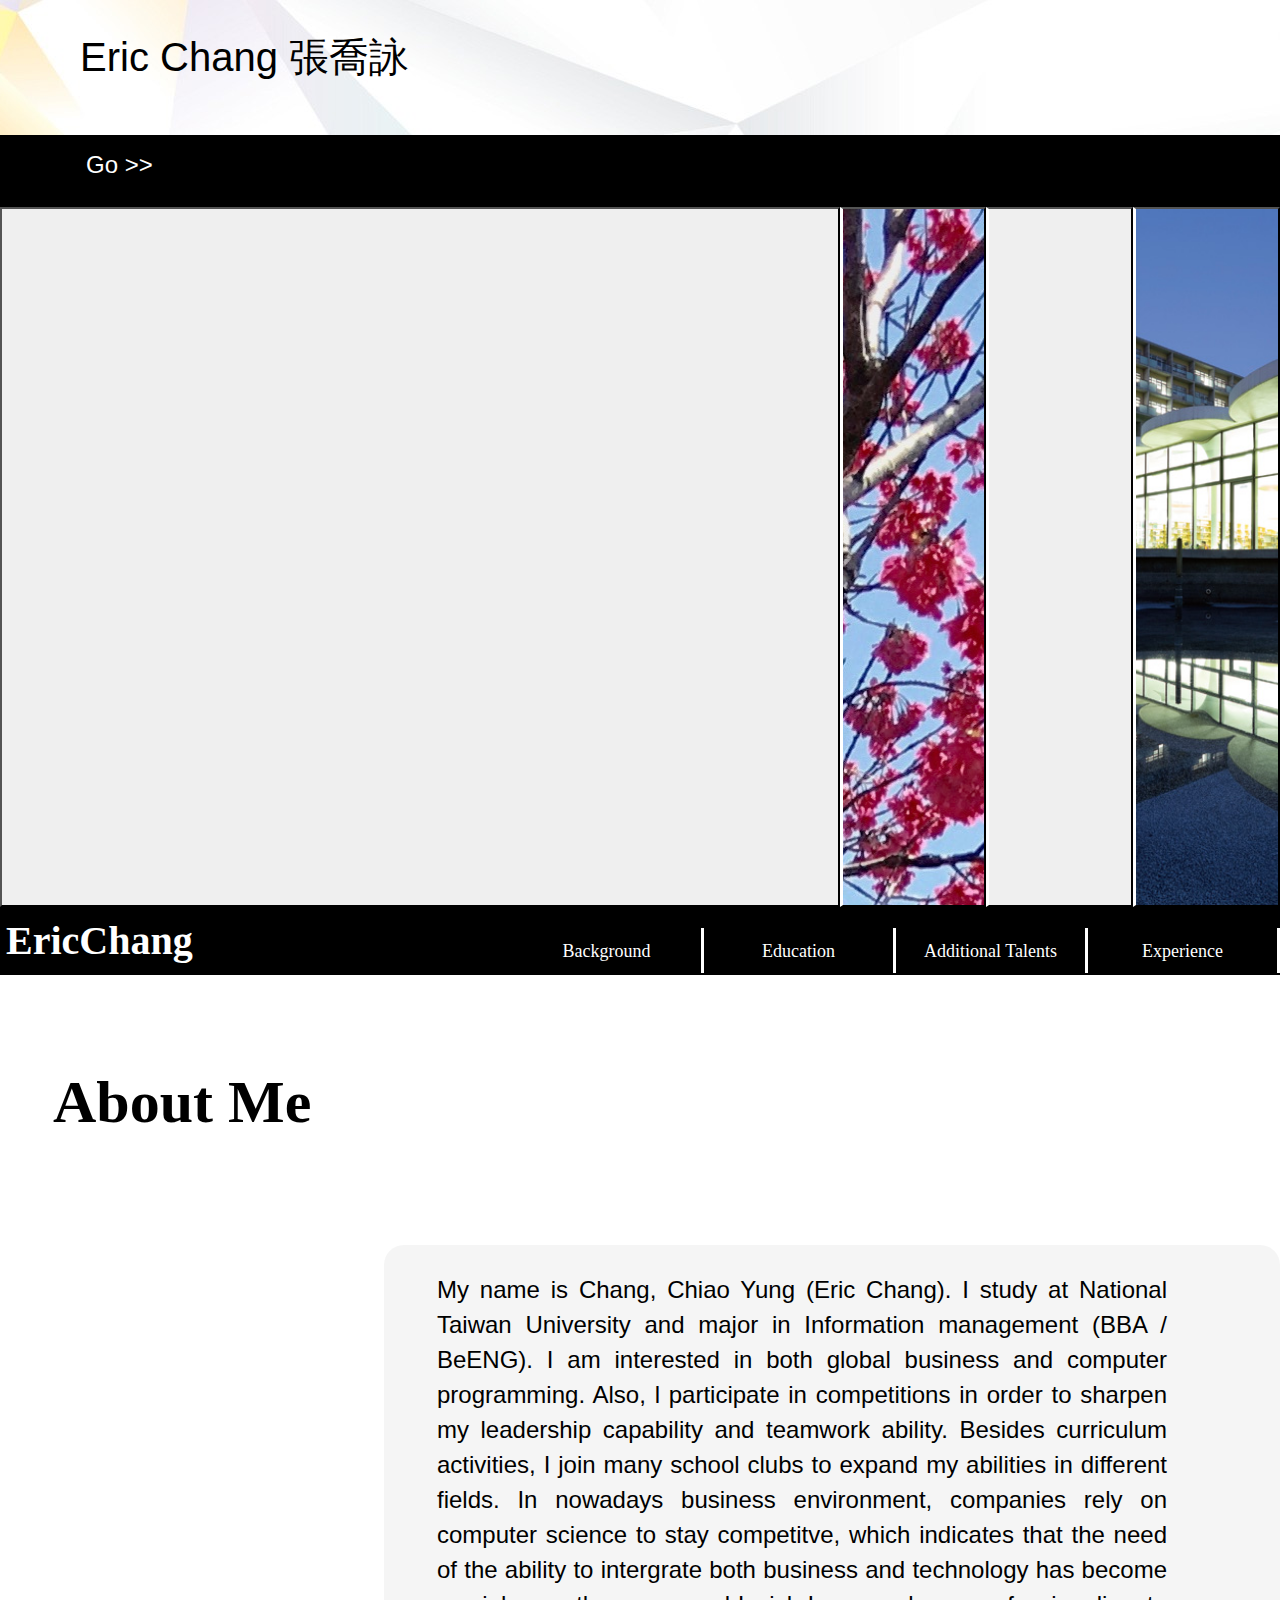
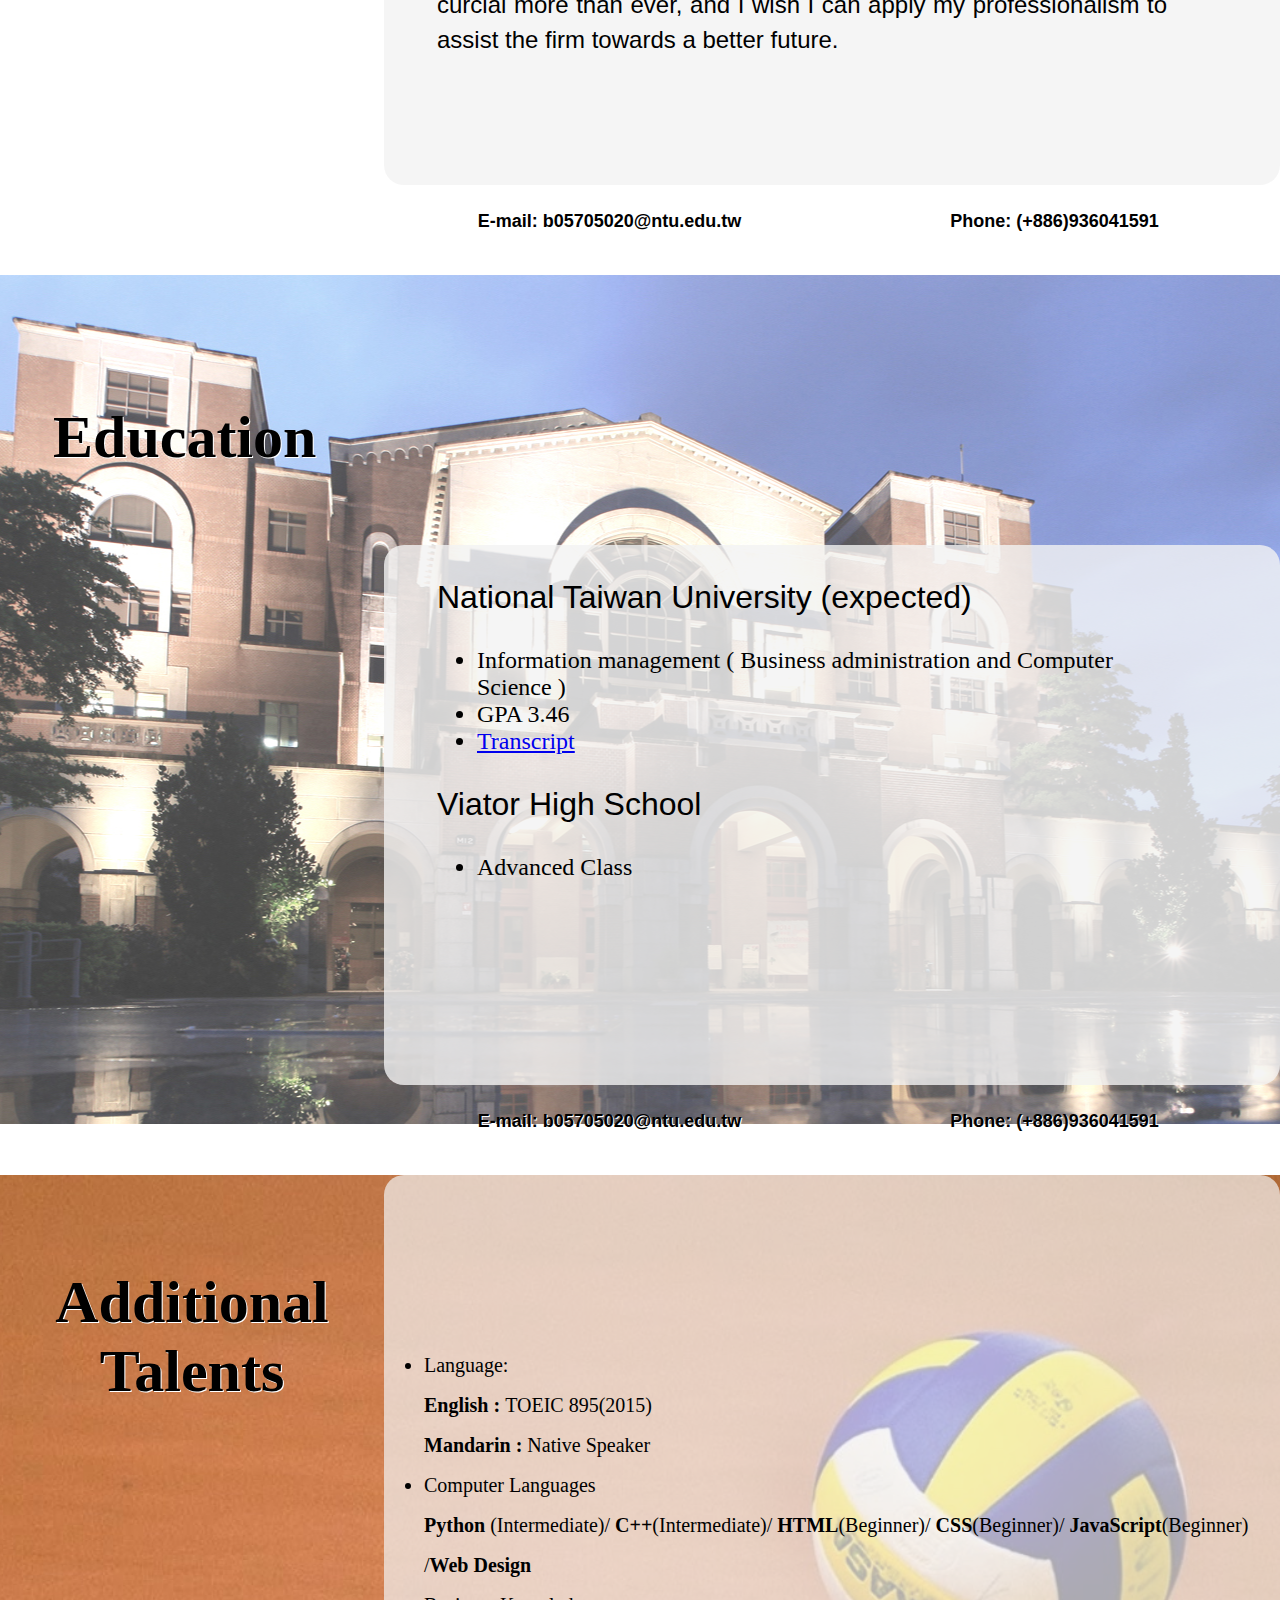
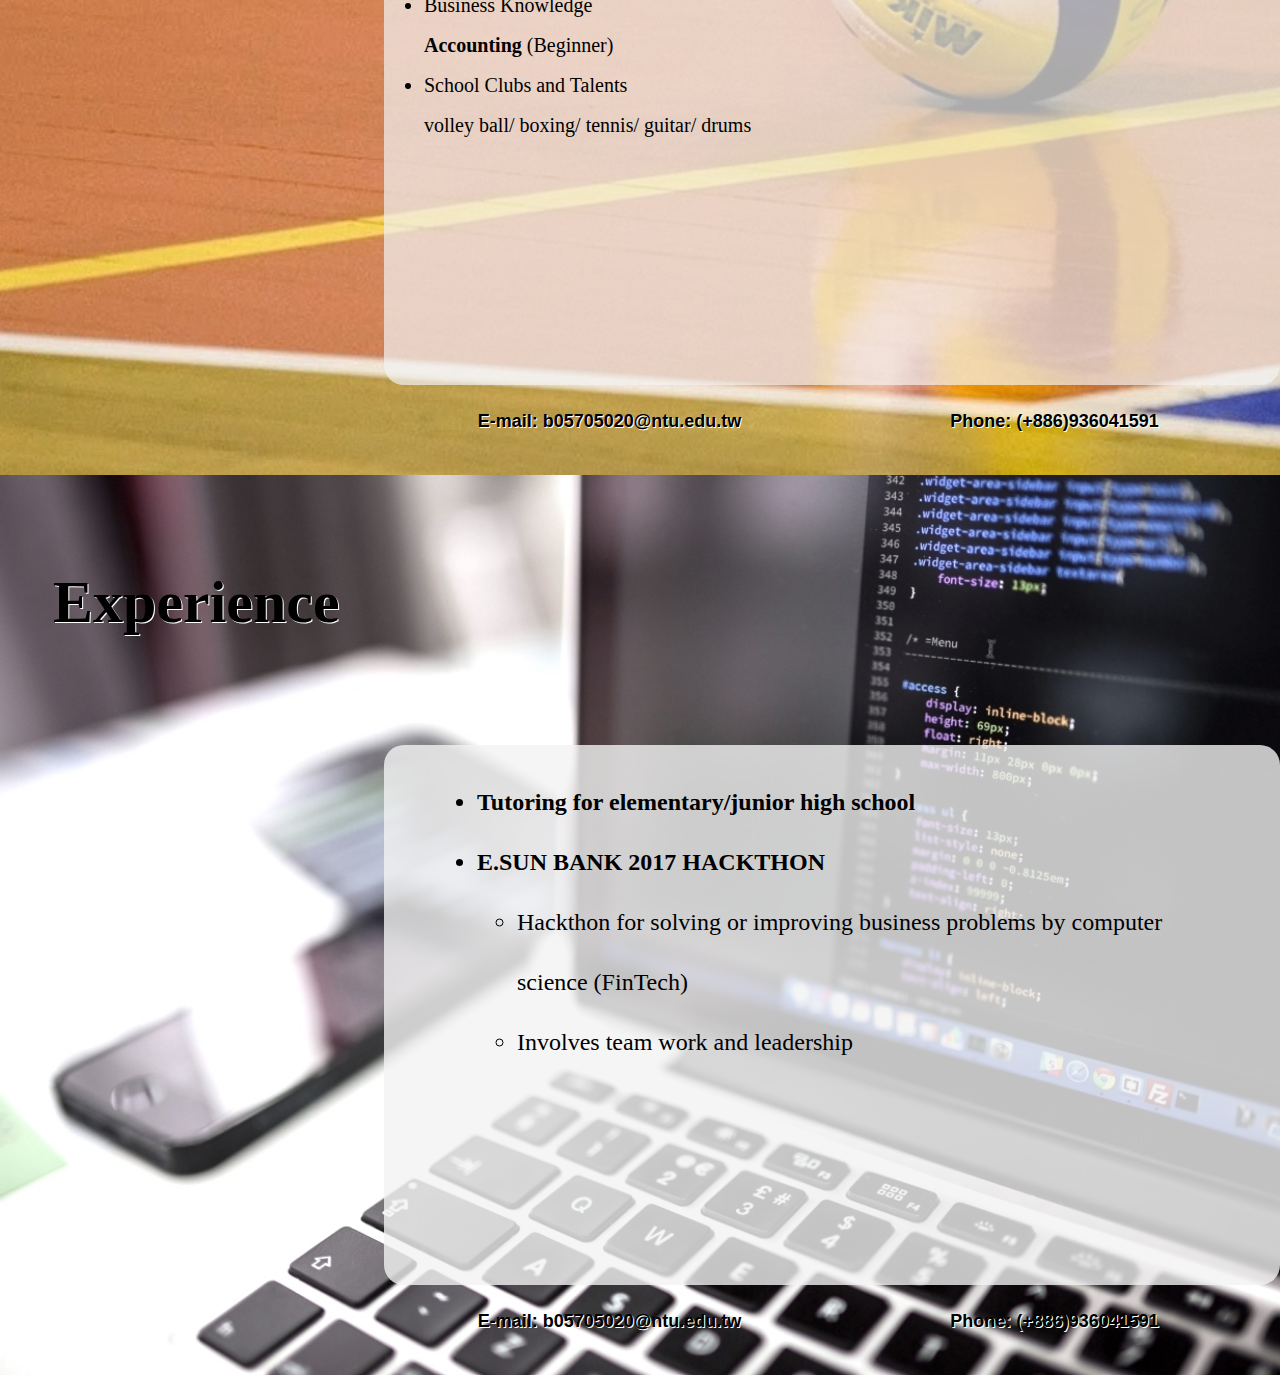
==== index.html @ d7fe6985 "first commit from mac" ====
<!DOCTYPE html>   
<html>
  <head>
  	<title>ERIC.Eng</title>
  	<meta charset="utf-8"/>
  	
  
  	<!-- 
  	  link rel="stylesheet" href="https://maxcdn.bootstrapcdn.com/bootstrap/3.3.6/css/bootstrap.min.css" integrity="sha384-1q8mTJOASx8j1Au+a5WDVnPi2lkFfwwEAa8hDDdjZlpLegxhjVME1fgjWPGmkzs7" crossorigin="anonymous">
  <link href='https://fonts.googleapis.com/css?family=Roboto:300,400,700' rel='stylesheet' type='text/css' -->
  <link rel="stylesheet" type="text/css" href="main.css">
  </head>        
  <body>
  <section>
  	    <div class="page1" id="main">
	  	    <div class="photo" id="up">
	  	    <span>Eric Chang  </span>
	  	    <span>張喬詠</span>
	  	    </div><div class="photo" id ="mid"><div class="opt" id="chi">
	  	    	<span><button type="button" onclick="topg1()">Go >></button></span>
	  	    	</div>
	  	    	
	  	    </div><div id="back"><button type="button" onclick="topg1()" class="photo" id="down"></button><button type="button" onclick="" class="ph" id="ph1">
	  	    </button><button type="button" onclick="" class="ph" id="ph2"></button><button type="button" onclick="" class="ph" id="ph3"></div>
	  	    	
				 
	  	    
	  	    </div>
	  	    	

  	    </div>
  	    <div class="pages" id ="abme">
  	  	<div class="topic" >
  	    	<div  id="eric">
	  	    	<h1><button type="button" id="pg" onclick="topg()">EricChang</button></h1>
	  	    </div><div class="tag" id="background">	
	  	    	<button type="button" id="pg1" onclick="topg1()">Background</button></a>
	  	    </div><div class="tag" id="education">
	  	    	 <span><button type="button" id="pg2" onclick="topg2()">Education</button></span>
	  	    </div><div class="tag" id="talents">	 
			     <span><button type="button" id="pg3" onclick="topg3()">Additional Talents</button></span>
			</div><div class="tag" id="experience">	     
			     <span><button type="button" id="pg4" onclick="topg4()">Experience</button></span>
			</div>
		</div>	
		
			<div class="inside1" id="me">
				 <h1>About Me</h1>
			</div><div class="inside2">
				<div class="pic"></div><div class="pic2" id="intro">
					<p>My name is Chang, Chiao Yung (Eric Chang). I study at National Taiwan University and major in Information management (BBA / BeENG). I am interested in both global business and computer programming. Also, l participate in competitions in order to sharpen my leadership capability and teamwork ability. Besides curriculum activities, I  join  many school clubs to expand my abilities in different fields. In nowadays business environment, companies rely on computer science to stay competitve, which indicates that the need of the ability to intergrate both business and technology has become curcial more than ever, and I wish I can apply my professionalism to assist the firm towards a better future.  </p> 

				</div><div class="pic3" id="contact">
				<div class="con" id="email">
					<span><b>E-mail: b05705020@ntu.edu.tw</b></span>
				</div><div class="con" id="phone">
					<span><b>Phone: (+886)936041591</b></span>
				</div>

					
				</div>
			</div>
			
			
		<div class="pages" id="ntu">
			<div class="inside1" id="edu">
				<h1><b>Education</b></h1>
			</div><div class="inside2">
				<div class="pic"></div><div class="pic2" id="educate">
					<p>National  Taiwan University (expected)
					<ul>
						<li>Information management ( Business administration and Computer Science )</li>
						<li>GPA 3.46 </li>
						<li><a href="Scan_Doc0001.pdf">Transcript</a></li>
					</ul>
					</p>
					</p>
					<p>Viator High School
						<ul>
						<li>Advanced Class</li>
						</ul>
					</p>	
				</div><div class="pic3" id="contact">
				<div class="con" id="email">
					<span><b>E-mail: b05705020@ntu.edu.tw</b></span>
				</div><div class="con" id="phone">
					<span><b>Phone: (+886)936041591</b></span>
				</div>

					
				</div>
			</div>
			
		<div class="pages" id="vol">
			<div class="inside1" id="tal">
				<h1>Additional Talents</h1>
			</div><div class="inside2">
				<div class="pic" id="talent">
					<ul>
						<li>Language:</li>
						<span><b>English : </b></span><span>TOEIC </span>
						<span>895(2015)</span><br>
						<span><b>Mandarin : </b></span><span>Native Speaker</span>
						<li>Computer Languages</li>
						<span><b>Python </b></span><span>(Intermediate)/ </span><span><b>C++</b></span><span>(Intermediate)/ </span><span><b>HTML</b></span><span>(Beginner)/ </span><span><b>CSS</b></span><span>(Beginner)/ </span><span><b>JavaScript</b></span><span>(Beginner) /</span><span><b>Web Design</b></span>
						<li>Business Knowledge</li>
						<span><b>Accounting </b></span><span>(Beginner)</span>
						<li>School Clubs and Talents </li><span>volley ball/ boxing/ tennis/ guitar/ drums</span>

				</div><div class="pic3" id="contact">
				<div class="con" id="email">
					<span><b>E-mail: b05705020@ntu.edu.tw</b></span>
				</div><div class="con" id="phone">
					<span><b>Phone: (+886)936041591</b></span>
				</div>

					
				</div>
			</div>
	  	    <!-- <div class="topic">
  	    	<div  id="eric">
	  	    	<h1>EricChang</h1>
	  	    </div><div class="tag" id="background">	
	  	    	<a href="#eric" id="pg1" onclick="topg1();return false;"><button type="button" >Background</button></a>
	  	    </div><div class="tag" id="education">
	  	    	 <span><button type="button" id="pg2" onclick="topg2()">Education</button></span>
	  	    </div><div class="tag" id="talents">	 
			     <span><button type="button" id="pg3" onclick="topg3()">Additional Talents</button></span>
			</div><div class="tag" id="experience">	     
			     <span><button type="button" id="pg4" onclick="topg4()">Experience</button></span>
			</div>
		</div> -->
		<div class="pages" id="hack">
			<div class="inside1" id="exp">
				<h1>Experience</h1>
			</div><div class="inside2">
				<div class="pic"></div><div class="pic2" id="experienc">
					<ul>
						<li><b>Tutoring for elementary/junior high school</b></li>
						<li><b>E.SUN BANK  2017  HACKTHON</b><ul>
						<li>Hackthon for solving or improving business problems by computer science (FinTech)</li>
						<li>Involves team work and leadership </li></ul></li>
					</ul>
				</div><div class="pic3" id="contact">
				<div class="con" id="email">
					<span><b>E-mail: b05705020@ntu.edu.tw</b></span>
				</div><div class="con" id="phone">
					<span><b>Phone: (+886)936041591</b></span>
				</div>

					
				</div>
			</div>





	  	   
  	    
		<script src="jquery-3.2.0.min.js"></script> 
  		<script src="main.js"></script>
  	 

  	         

	
		</section>
  </body>
</html>
---- main.css ----
* {
	box-sizing: border-box;
}
body {
	height: 100%;
	margin: 0;
	/*text-align: center;*/
	width: 100%;
}
h1{
	font-size:48px;
	font-family: Palatino, 'Palatino Linotype', serif;
}
h2 {
	font-size: 32px;
}

.page1{
	height: 100vh;
	margin: 0;
	width: 100%;
	background-size: cover;

}

#up{
	padding: 30px;
	text-align: left;
	padding-left: 80px;
	height: 15%;
	background-image: url("3D-Abstract-Wallpaper.jpg");
	background-repeat: no-repeat;
	background-position: top  ;
}
#up span{
	font-size: 40px;
	font-family: Palatino, 'Palatino Linotype', sans-serif;

}
#mid button{
	font-size: 24px;
	font-family: Palatino, 'Palatino Linotype', sans-serif;
	color: white;
	background-color: black;
	border: transparent;

}
#mid button:hover{
	color: gray;
	padding-left: 20px;
}

#mid{
	padding-top: 15px;
	padding-left: 80px;
	height: 8%;
	width:100%;
	background-color: black;
	display: inline-block;
}
.opt{
	height: 100%;
	width: 10%;
	display: inline-block;
	
	
}
#back{
	height: 77%;
	width: 100%;
	
}
#down{
	height: 101%;
	width:65.6%;
	background-image: url("IMG_4609.JPG");
	background-size:contain;
	background-repeat: no-repeat;
	background-position: left;
	display: inline-block;
}
/*#down:hover{
	height: 102%;
	width:65.7%;
}*/
.ph{
	height: 101%;
	width:11.46%;
	border-left: solid white;
	display: inline-block;
}
#ph1{
	background-image: url("IMG_4604.jpg");
	background-repeat: no-repeat;
	background-position: top;

}

.ph:hover{
	border: transparent;
}
#ph2{
	background-image: url("01b1.jpg");
	background-repeat: no-repeat;
	background-position: top;
}
#ph3{
	background-image: url("637f5e8aa35a35f30fc1939d6a93cf00.jpg");
	background-repeat: no-repeat;
	background-position: center ;
	background-size: cover;
}
#text{
	height: 50%;
	width:60%;
	/*border: solid ;*/
	background-color: black;
	display: inline-block;
	vertical-align: center;
	/*background-color: rgba(0,0,0,1);
	background-image:url(01b1.jpg);
	background-size:cover;
	background-position: center;*/
}
/*#text h1{
	color:white;
}
#text h2{
	color:white;
}
#text h3{
	color:white;
}*/
#pg:hover{
	color: gray;
}
.page1 h1{
	font-size: 80px;
}
.page1 h3{
	font-size: 70px;
	font-family: cursive;
}

.topic{
	height: 75px;
	margin: 0;
	width: 100%;
	background: black;
}
/*#topi{
	position: absolute;
}*/

#eric h1{
	font-size: 40px;
	color:white;
	line-height: 25px;
}
#eric{
	height: 100%;
	margin: 0;
	width: 40%;
	display: inline-block;
}
#eric1{
	height: 100%;
	margin: 0;
	width: 40%;
	display: inline-block;
}

#eric2{
	height: 100%;
	margin: 0;
	width: 40%;
	display: inline-block;
}
#eric3{
	height: 100%;
	margin: 0;
	width: 40%;
	display: inline-block;
}

.tag{
	height: 60%;
	margin: 0;
	width: 15%;
	text-align:center;
	line-height: 45px;
	display: inline-block;	
	border-right-style: solid;
	vertical-align: middle;
	font-size: 20px;
	font-family:Palatino, 'Palatino Linotype',cursive;
	color: white;
}
#eric button{
	font-size: 40px;
	color:white;
	line-height: 25px;
	border: transparent;
	background-color: black;
	font-family: Palatino, 'Palatino Linotype', serif;;
	font-weight: bold;
}
.tag button{
	width:180px;
	height:30px;
	background-color: black;
	border: transparent;
	color: white;
	font-size: 18px;
	font-family:Palatino, 'Palatino Linotype',cursive;
}
.tag button:hover{
	color: gray;
}
.tag button:active{
	padding-top: 10px;
}
#talents{
	font-size: 19px;

}


/*@media only screen {
	.pages{

	}
}*/
.fixed{
	height: 75px;
	margin: 0;
	width: 100%;
}
.pages{
	height: 100vh;
	margin: 0;
	width: 100%;
	
}
.inside1{
	height: 100vh;
	margin: 0;
	width: 30%;
	border:solid ;
	border-color: transparent;
	display: inline-block;
	vertical-align: top;
}
.inside2{
	height: 100vh;
	margin: 0;
	width: 70%;
	/*border:solid black;*/
	display: inline-block;
	/*border-color: transparent;*/
}
.pic{
	height: 30%;
	margin: 0;
	width: 100%;
	/*border:solid gray;*/

	/*border-color: transparent;*/

}
#adj{
	height: 20%;
}
#intro1{
	padding-top: 30px;
	height: 60%;
}
.fixed{
    position: fixed;
    top:0; left:0;
    width: 100%;
    padding-top: 0px;
}
#abme{
	background-image: url("4890.JPG");
	background-repeat: no-repeat;
	background-position: bottom ;
	/*padding-top: 30px;*/

}
#ntu{
	background-image: url("handsome1.jpg");
	background-repeat: no-repeat;
	background-position: top  ;
	/*padding-right: 50px;*/
}
.pic2{
	padding-left: 50px;
	padding-right: 50px;
	height: 60%;
	margin: 0;
	width: 100%;
	border:solid gray;
	background: rgba(95%,95%,95%,0.8);
	border-color: transparent;
	border-radius: 20px;
}
.pic3{
	height: 10%;
	margin: 0;
	width: 100%;
	border:solid gray;
	border-color: transparent;

}
.con{
	height: 100%;
	margin: 0;
	width: 50%;
	border:solid gray;
	display: inline-block;
	vertical-align: top;
	padding: 20px;
	border-color: transparent;
}
.con span{
	text-shadow: 1px 1px white;

}

.inside1 h1{
	font-size: 60px;
	font-weight: bolder;
	display: inline-block;
	font-family:cursive;
	padding: 50px;
	text-shadow: 1px 1px white;
}
.pic2 p{
	font-size: 24px;
	padding-right: 60px;
	font-family: Arial, Helvetica, sans-serif;
	text-align:justify;
	line-height: 35px;
}
#contact{
	text-align: center;
}
#contact span{
	/*color: white;*/
	font-size: 18px;
	font-family: Arial, Helvetica, sans-serif;
}
#blank{
	height: 10%;
	width:100%;
}
#edu2{
	padding-top: 35px;
	padding-left: 60px;
}
#edu{
	padding-top: 35px;
}
#educate p{
	font-size: 32px;
}
#educate li{
	font-size: 24px;
	padding-right: 40px;
}
#vol{
	background-image: url("1.jpg");
	background-size: cover;
	background-repeat: no-repeat;
	background-position: top ;
}
#hack{
	background-image: url("2.jpg");
	background-size: cover;
	background-repeat: no-repeat;
	background-position: left;
}
#tal h1{
	text-align: center;
}
#talent {
	padding-top: 150px;
	height: 90%;
	margin: 0;
	width: 100%;
	line-height: 40px;
	font-size: 20px;
	background: rgba(95%,95%,95%,0.7);
	border-color: transparent;
	border-radius: 20px;

}

#experienc{
	line-height: 60px;
	font-size: 24px;
}
#exp{
	/*padding-top: 20px;*/
	
}
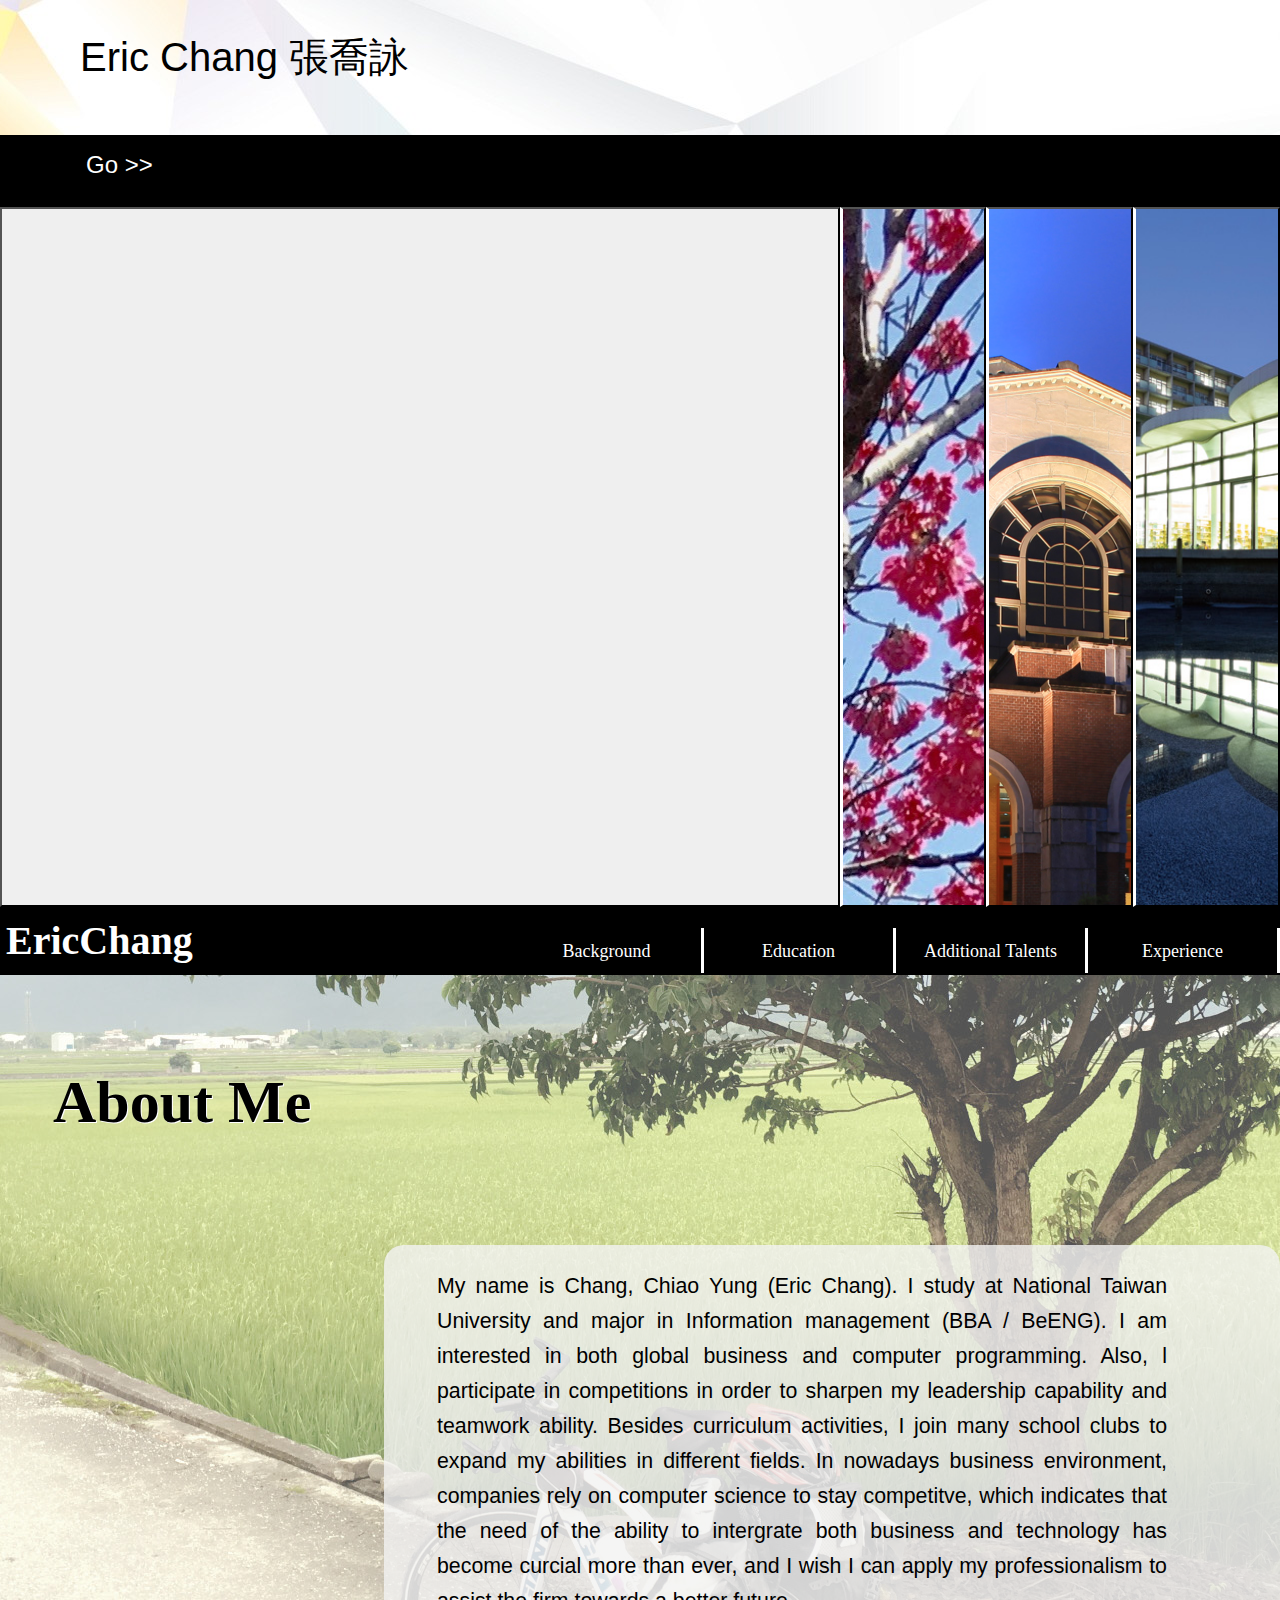
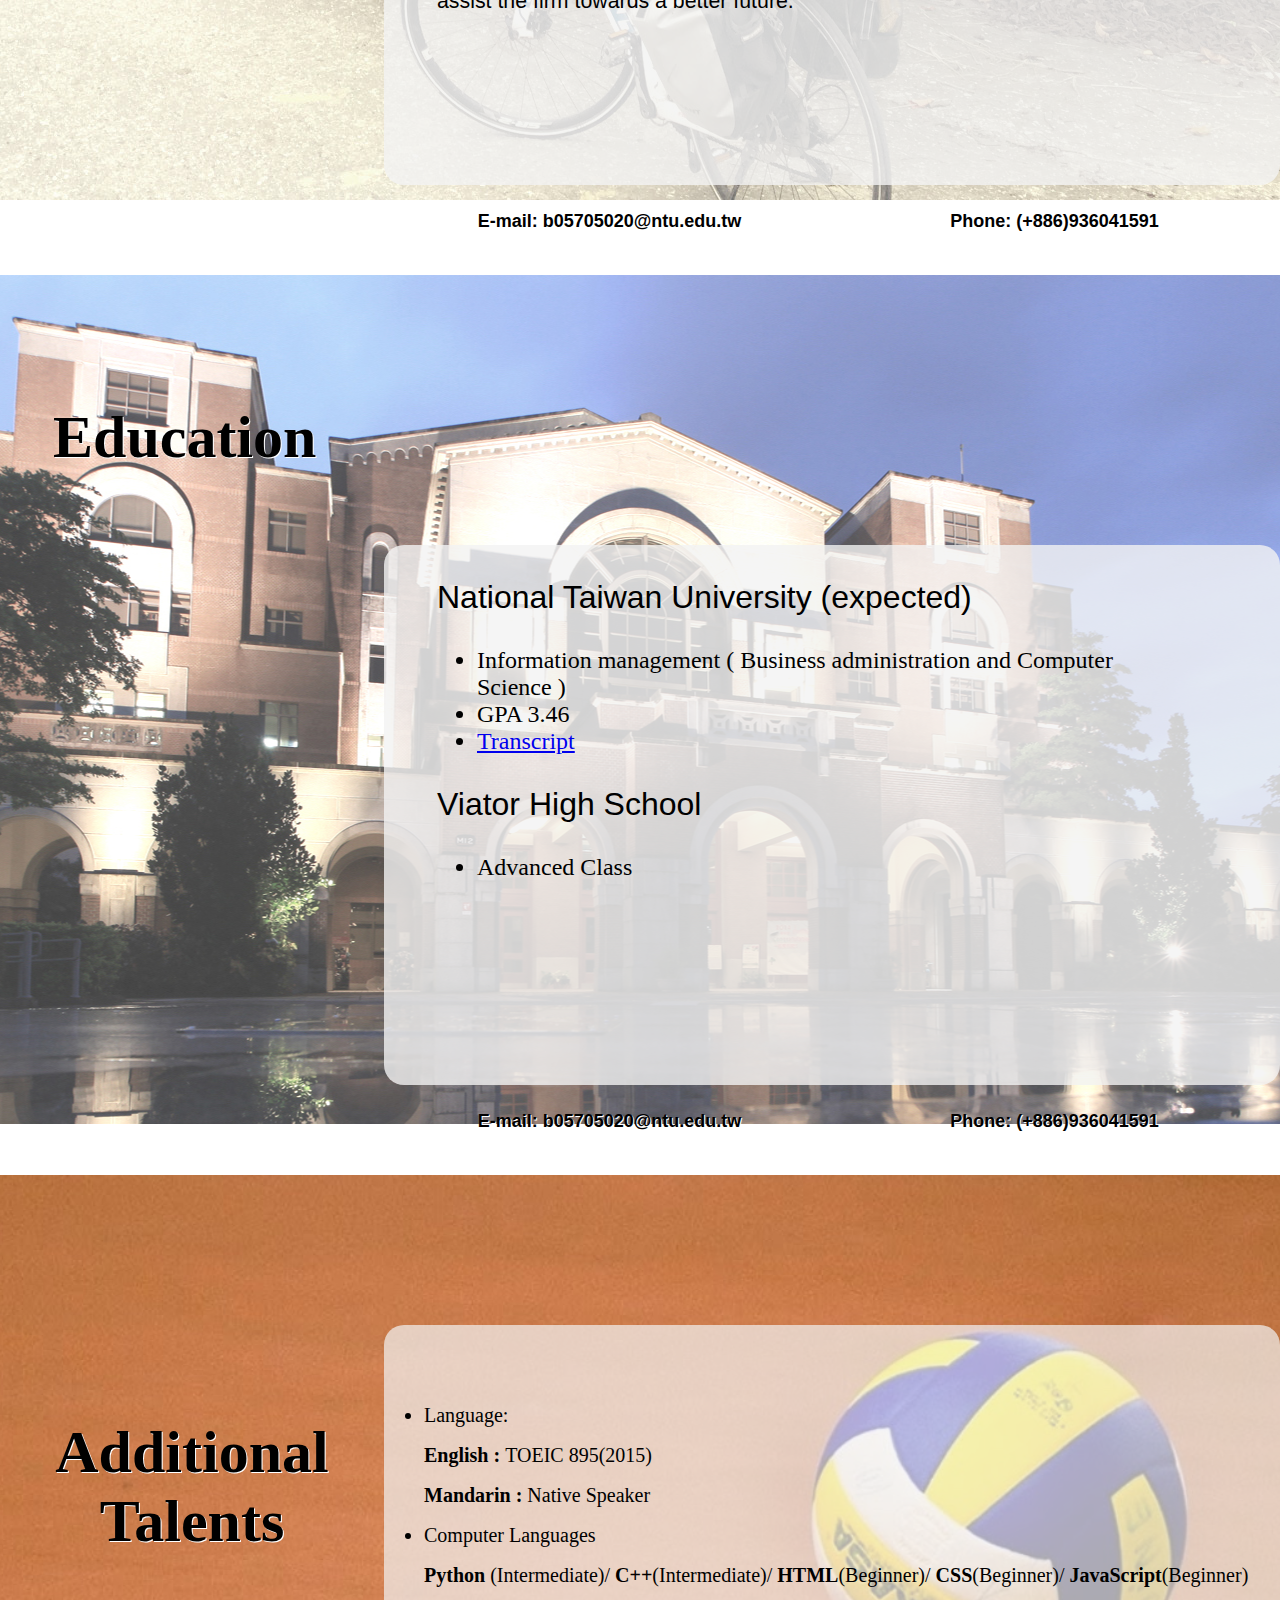
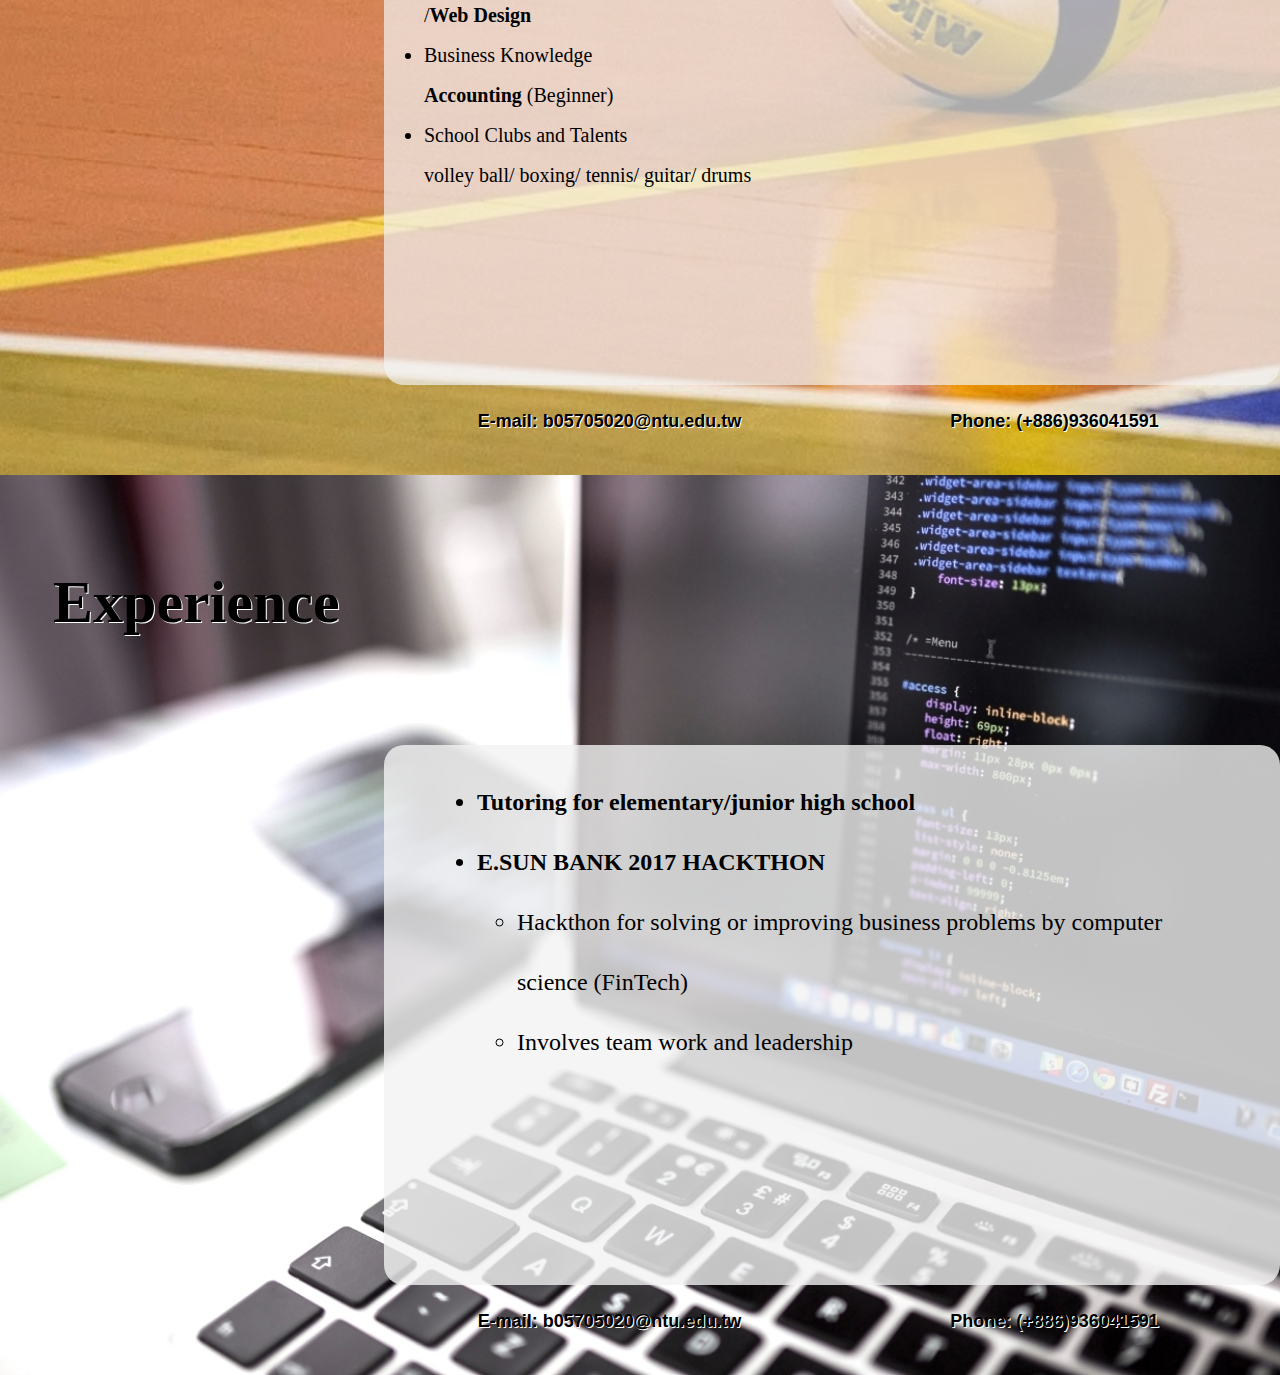
==== commit 5c1a77a0: "r" ====
--- a/index.html
+++ b/index.html
@@ -128,8 +128,8 @@
 			     <span><button type="button" id="pg3" onclick="topg3()">Additional Talents</button></span>
 			</div><div class="tag" id="experience">	     
 			     <span><button type="button" id="pg4" onclick="topg4()">Experience</button></span>
-			</div>
-		</div> -->
+			</div-->
+		</div>
 		<div class="pages" id="hack">
 			<div class="inside1" id="exp">
 				<h1>Experience</h1>
--- a/main.css
+++ b/main.css
@@ -282,7 +282,7 @@
     padding-top: 0px;
 }
 #abme{
-	background-image: url("4890.JPG");
+	background-image: url("4890.jpg");
 	background-repeat: no-repeat;
 	background-position: bottom ;
 	/*padding-top: 30px;*/
@@ -337,7 +337,7 @@
 	text-shadow: 1px 1px white;
 }
 .pic2 p{
-	font-size: 24px;
+	font-size: 16pt;
 	padding-right: 60px;
 	font-family: Arial, Helvetica, sans-serif;
 	text-align:justify;
@@ -374,6 +374,7 @@
 	background-size: cover;
 	background-repeat: no-repeat;
 	background-position: top ;
+	padding-top: 150px;
 }
 #hack{
 	background-image: url("2.jpg");
@@ -385,8 +386,8 @@
 	text-align: center;
 }
 #talent {
-	padding-top: 150px;
-	height: 90%;
+	padding-top: 50px;
+	height: calc(90% - 150px);
 	margin: 0;
 	width: 100%;
 	line-height: 40px;
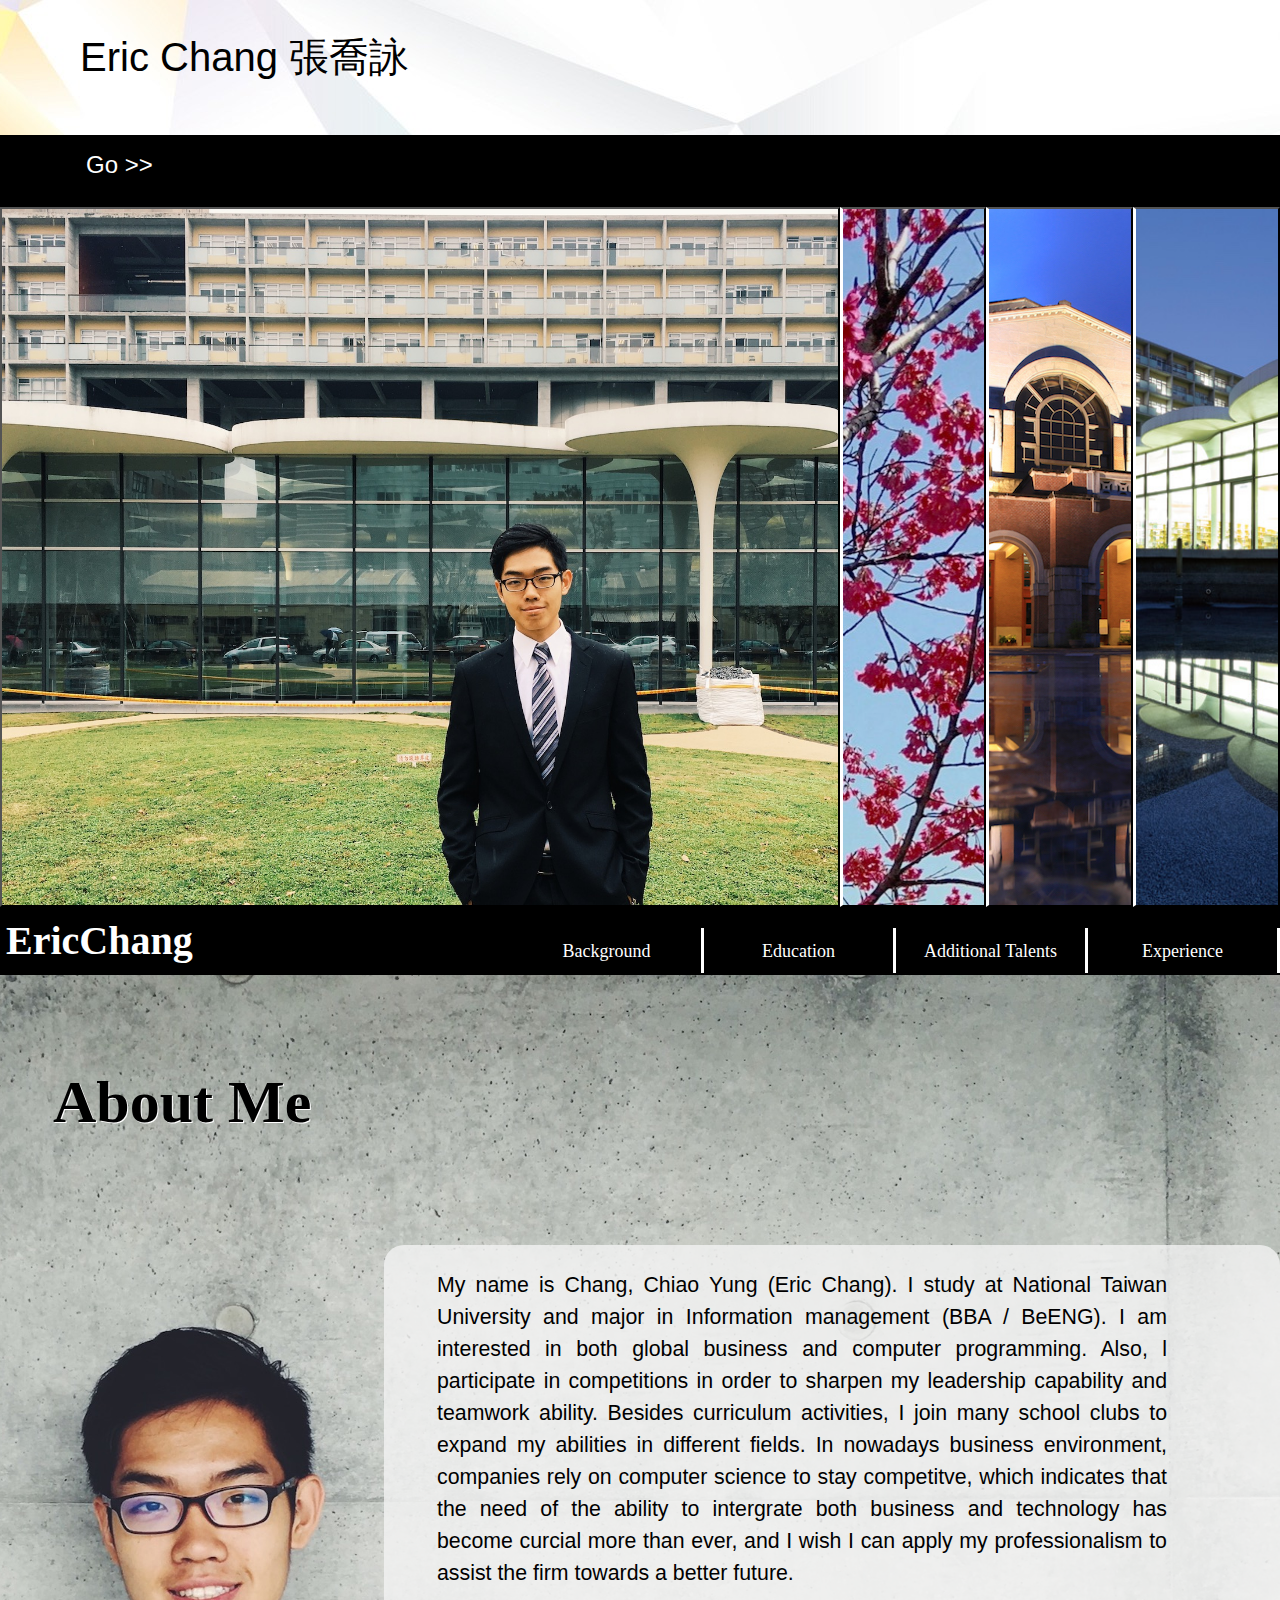
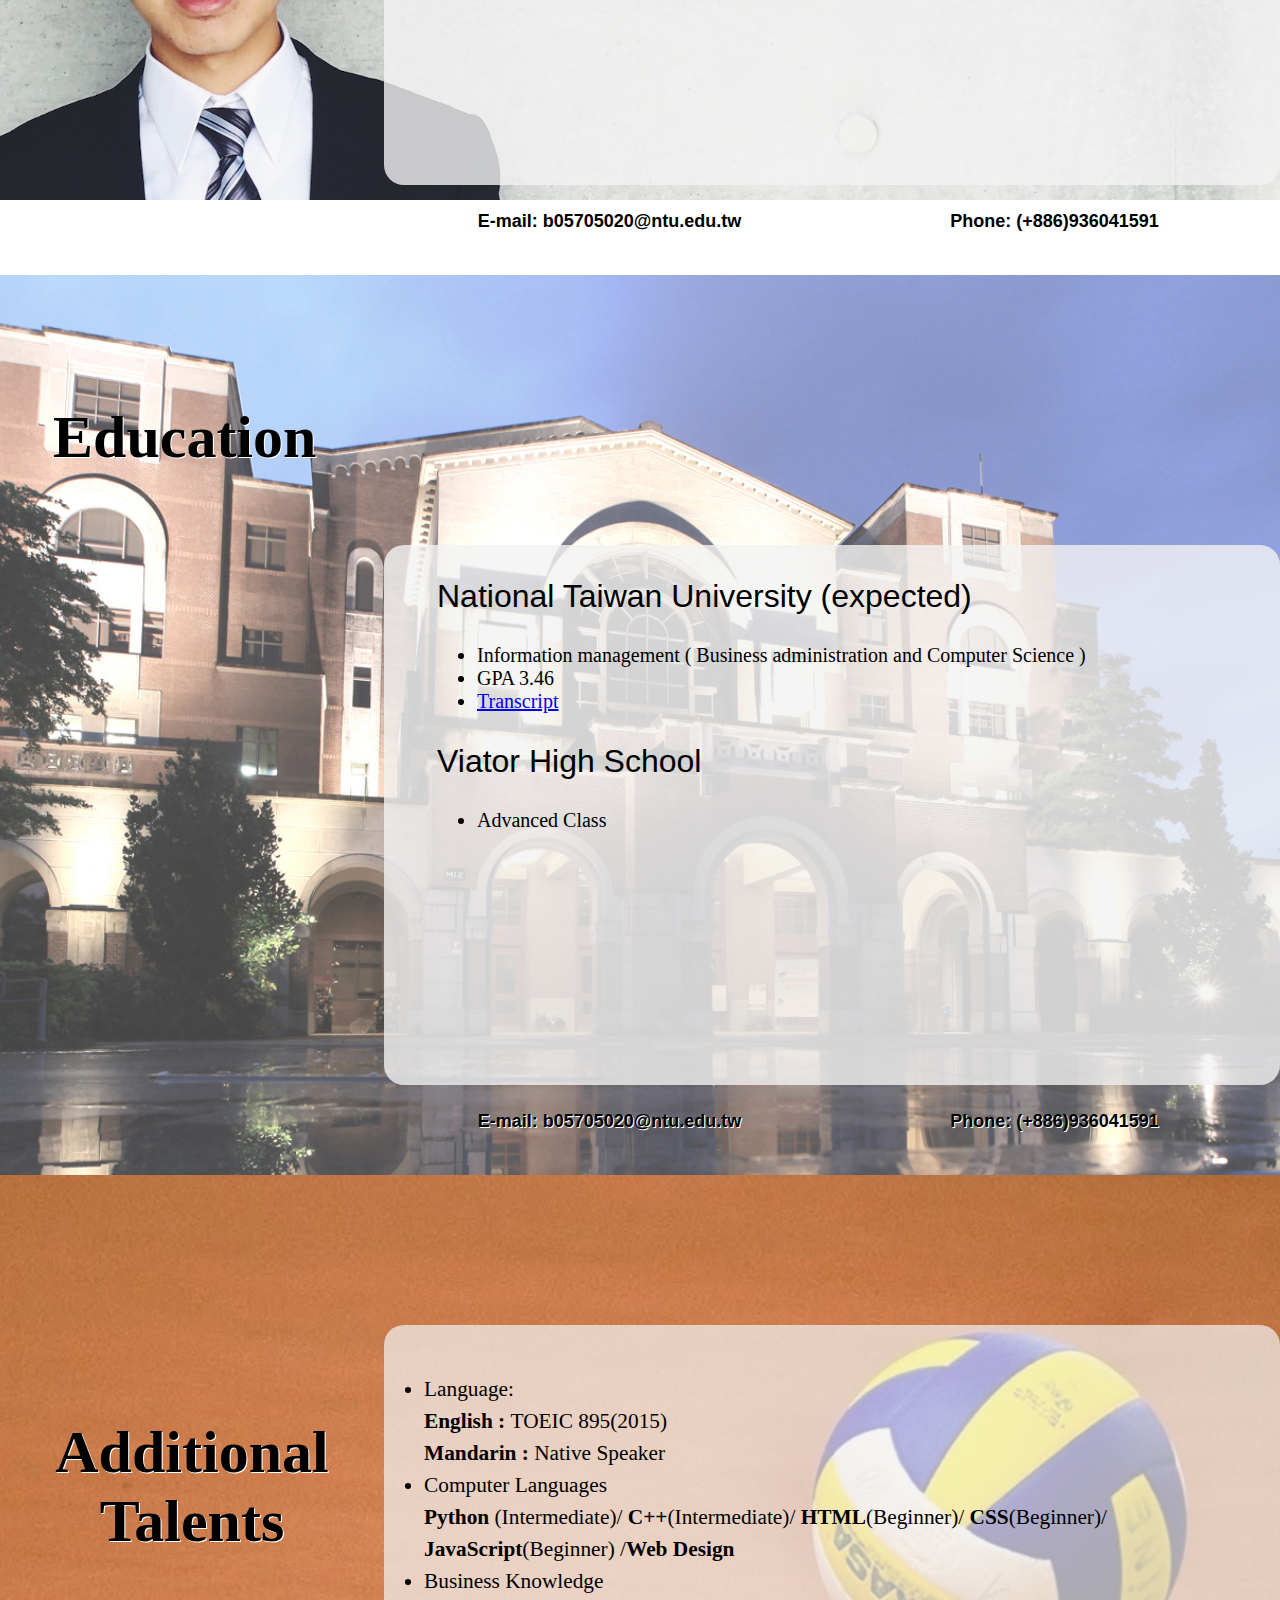
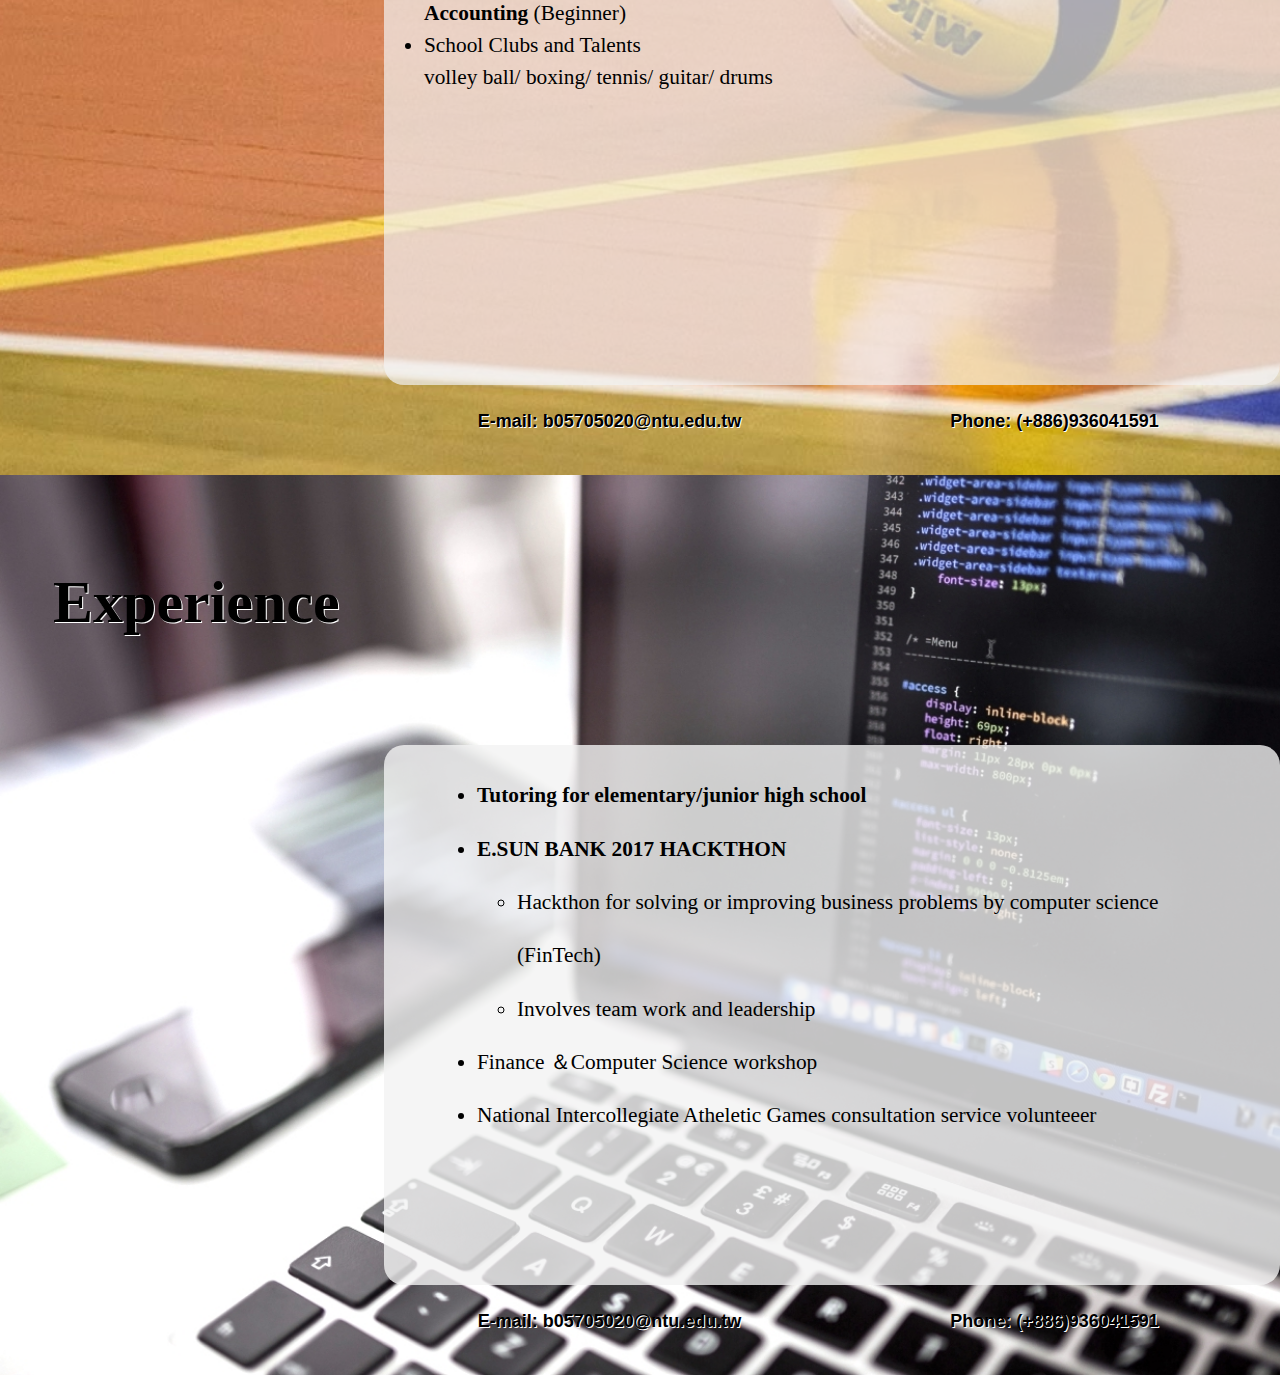
==== commit 9b81e541: "看你在這裡要打啥" ====
--- a/index.html
+++ b/index.html
@@ -139,7 +139,8 @@
 						<li><b>Tutoring for elementary/junior high school</b></li>
 						<li><b>E.SUN BANK  2017  HACKTHON</b><ul>
 						<li>Hackthon for solving or improving business problems by computer science (FinTech)</li>
-						<li>Involves team work and leadership </li></ul></li>
+						<li>Involves team work and leadership </li></ul></li><li>Finance ＆Computer Science workshop</li>
+						<li>National Intercollegiate Atheletic Games consultation service volunteeer</li>
 					</ul>
 				</div><div class="pic3" id="contact">
 				<div class="con" id="email">
--- a/main.css
+++ b/main.css
@@ -73,8 +73,8 @@
 #down{
 	height: 101%;
 	width:65.6%;
-	background-image: url("IMG_4609.JPG");
-	background-size:contain;
+	background-image: url("IMG_5556 2.JPG");
+	background-size:cover;
 	background-repeat: no-repeat;
 	background-position: left;
 	display: inline-block;
@@ -282,9 +282,10 @@
     padding-top: 0px;
 }
 #abme{
-	background-image: url("4890.jpg");
-	background-repeat: no-repeat;
-	background-position: bottom ;
+	background-image: url("FullSizeRender.jpg");
+	background-repeat: no-repeat;
+	background-position: bottom right;
+	background-size: cover;
 	/*padding-top: 30px;*/
 
 }
@@ -292,6 +293,7 @@
 	background-image: url("handsome1.jpg");
 	background-repeat: no-repeat;
 	background-position: top  ;
+	background-size: cover;
 	/*padding-right: 50px;*/
 }
 .pic2{
@@ -341,7 +343,7 @@
 	padding-right: 60px;
 	font-family: Arial, Helvetica, sans-serif;
 	text-align:justify;
-	line-height: 35px;
+	line-height: 24pt;
 }
 #contact{
 	text-align: center;
@@ -366,7 +368,7 @@
 	font-size: 32px;
 }
 #educate li{
-	font-size: 24px;
+	font-size: 20px;
 	padding-right: 40px;
 }
 #vol{
@@ -386,12 +388,12 @@
 	text-align: center;
 }
 #talent {
-	padding-top: 50px;
+	padding-top: 20pt;
 	height: calc(90% - 150px);
 	margin: 0;
 	width: 100%;
-	line-height: 40px;
-	font-size: 20px;
+	line-height: 24pt;
+	font-size: 16pt;
 	background: rgba(95%,95%,95%,0.7);
 	border-color: transparent;
 	border-radius: 20px;
@@ -399,8 +401,8 @@
 }
 
 #experienc{
-	line-height: 60px;
-	font-size: 24px;
+	line-height: 40pt;
+	font-size: 16pt;
 }
 #exp{
 	/*padding-top: 20px;*/
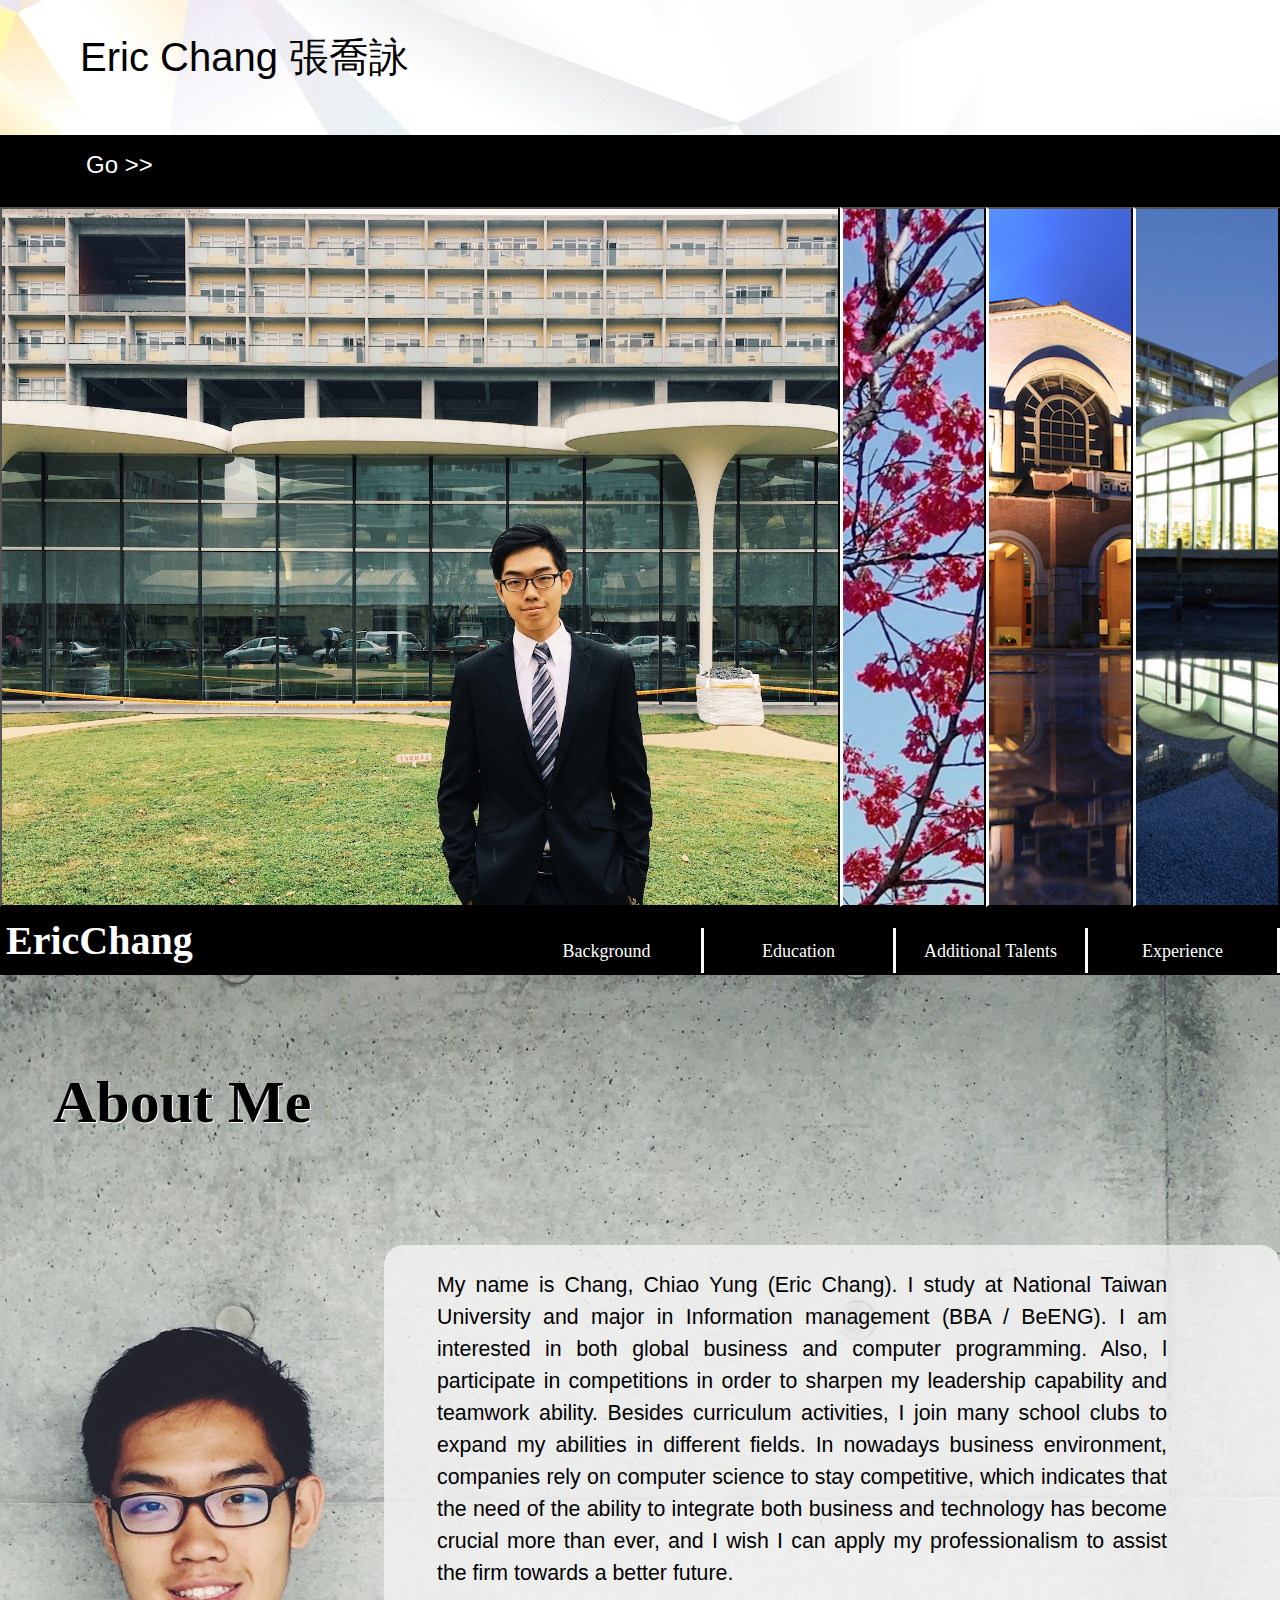
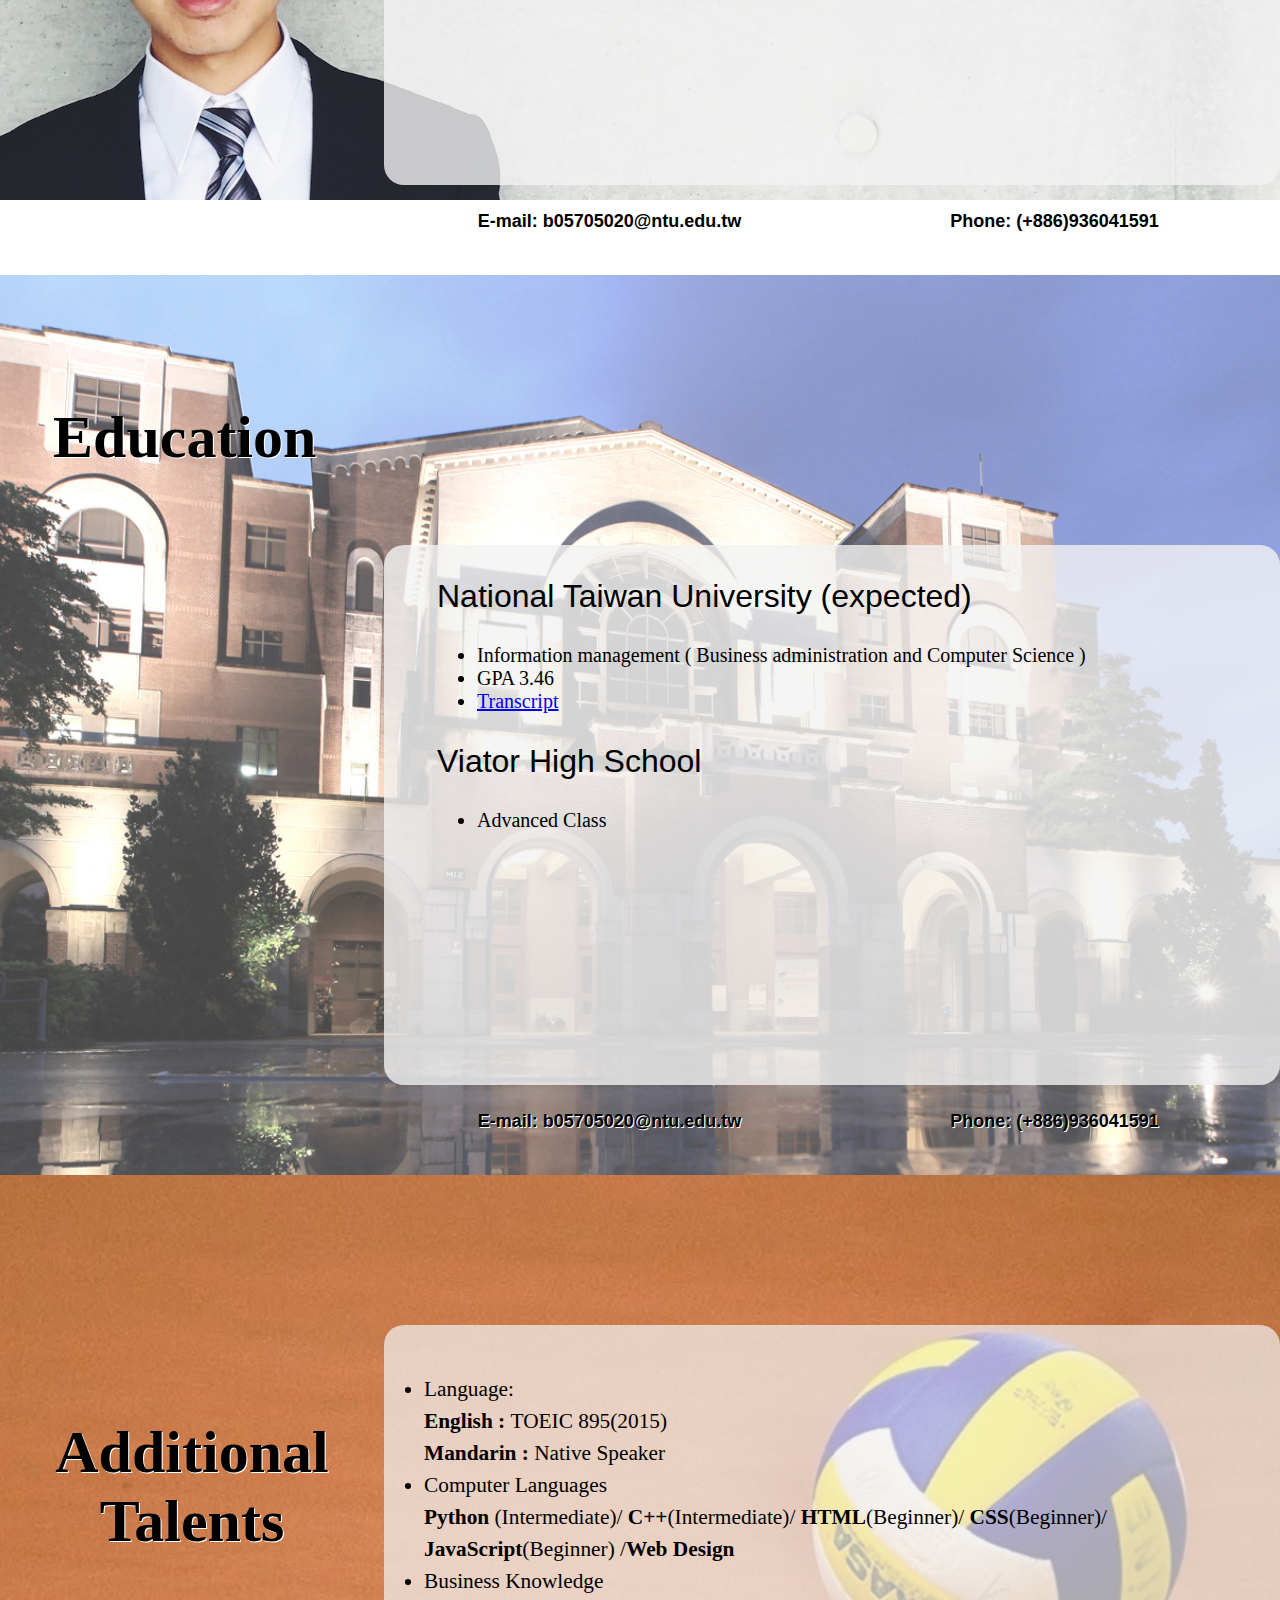
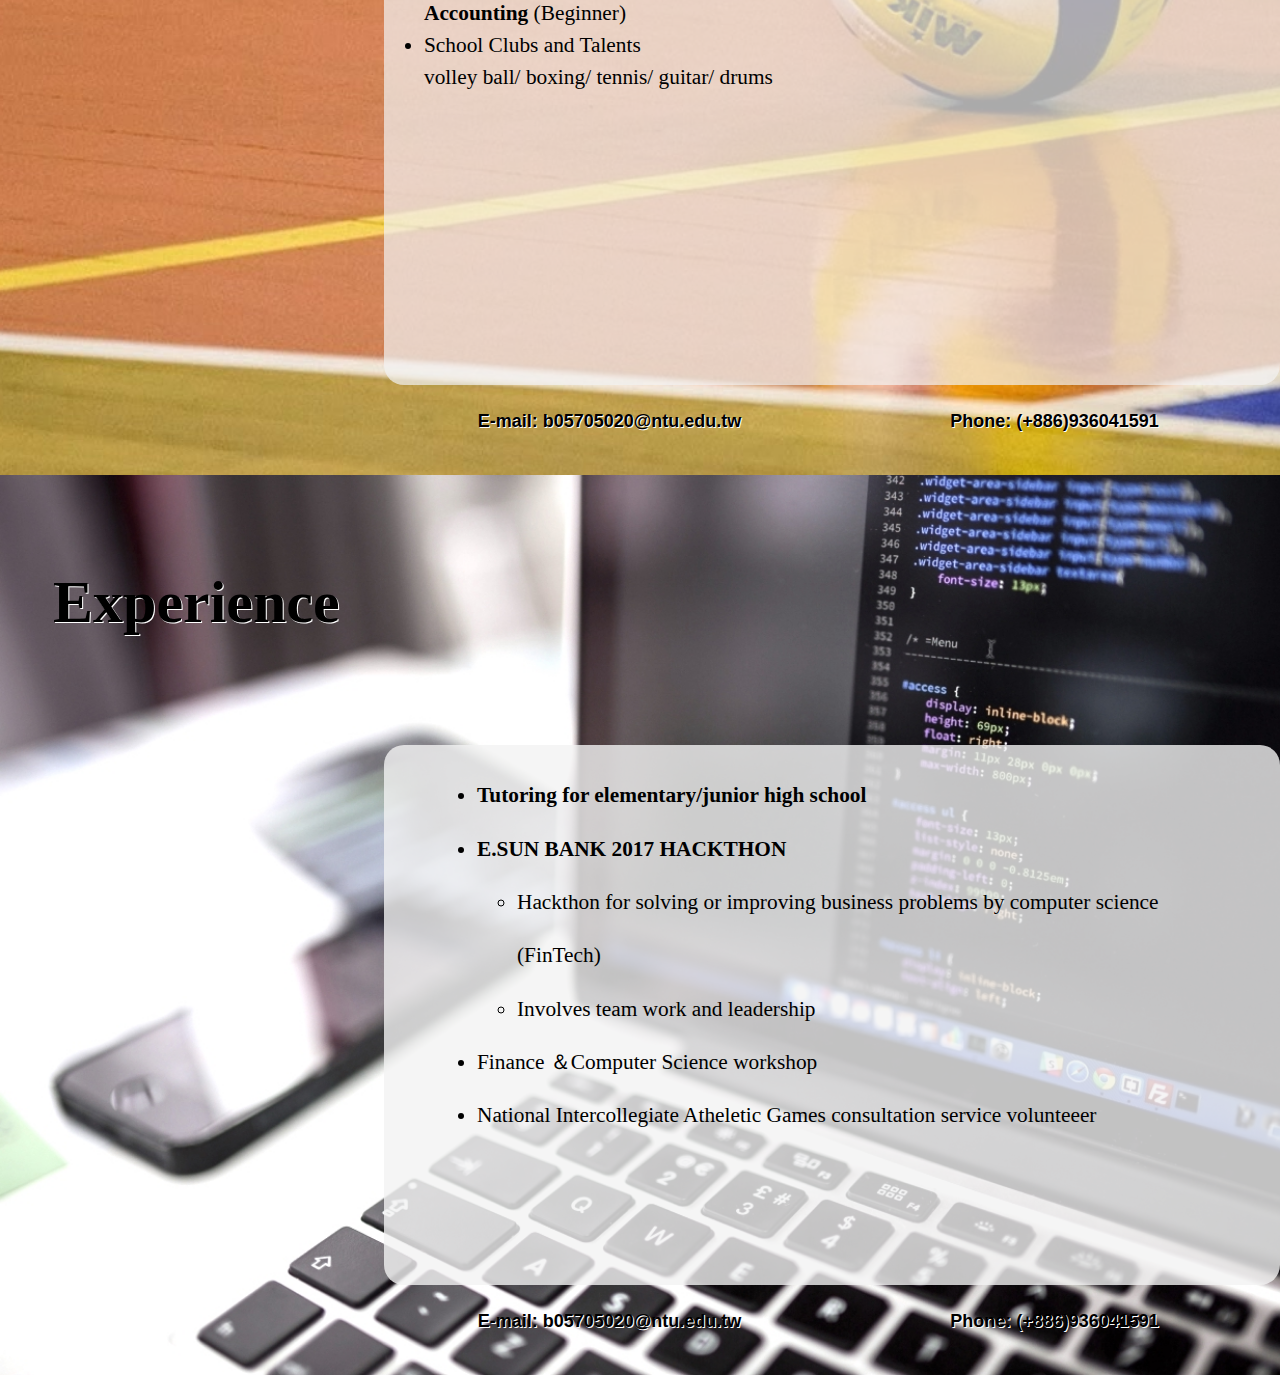
==== commit 5565cea3: "看你在這裡要打啥" ====
--- a/index.html
+++ b/index.html
@@ -48,7 +48,7 @@
 				 <h1>About Me</h1>
 			</div><div class="inside2">
 				<div class="pic"></div><div class="pic2" id="intro">
-					<p>My name is Chang, Chiao Yung (Eric Chang). I study at National Taiwan University and major in Information management (BBA / BeENG). I am interested in both global business and computer programming. Also, l participate in competitions in order to sharpen my leadership capability and teamwork ability. Besides curriculum activities, I  join  many school clubs to expand my abilities in different fields. In nowadays business environment, companies rely on computer science to stay competitve, which indicates that the need of the ability to intergrate both business and technology has become curcial more than ever, and I wish I can apply my professionalism to assist the firm towards a better future.  </p> 
+					<p>My name is Chang, Chiao Yung (Eric Chang). I study at National Taiwan University and major in Information management (BBA / BeENG). I am interested in both global business and computer programming. Also, l participate in competitions in order to sharpen my leadership capability and teamwork ability. Besides curriculum activities, I  join  many school clubs to expand my abilities in different fields. In nowadays business environment, companies rely on computer science to stay competitive, which indicates that the need of the ability to integrate both business and technology has become crucial more than ever, and I wish I can apply my professionalism to assist the firm towards a better future.  </p> 
 
 				</div><div class="pic3" id="contact">
 				<div class="con" id="email">
